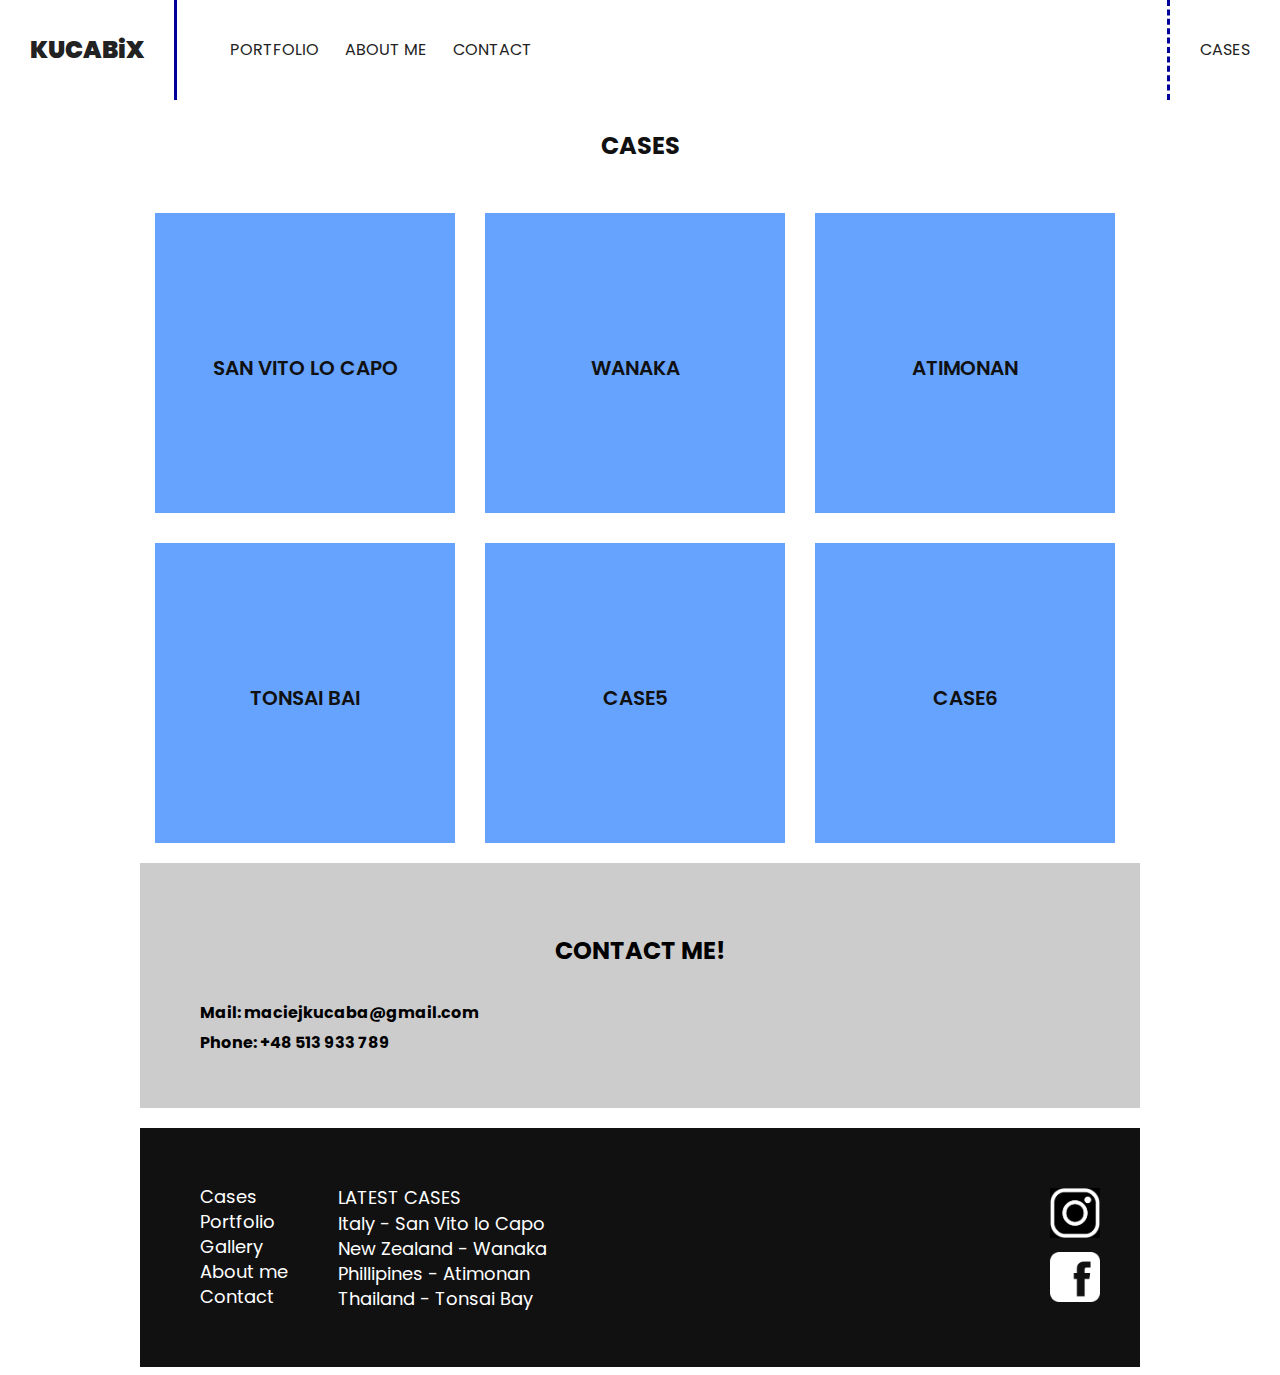
==== cases.html @ 6b705bc9 "simple rwd webpage" ====
<!DOCTYPE html>
<html lang="en" dir="ltr">

<head>
  <meta charset="utf-8">
  <meta name="viewport" content="width=device-width, initial-scale=1.0">
  <link href="https://fonts.googleapis.com/css?family=Poppins" rel="stylesheet">
  <link rel="stylesheet" type="text/css" href="resetstyle.css">
  <link rel="stylesheet" href="style.css">
  <title></title>
</head>

<body>
  <header>
    <a href="index.html" class="header-logo">KUCABiX</a>
    <nav>
      <ul>
        <li><a href="portfolio.html">Portfolio</a></li>
        <li><a href="about.html">About me</a></li>
        <li><a href="contact.html">Contact</a></li>
      </ul>
      <a href="cases.html" class="header-cases">Cases</a>
    </nav>
  </header>
  <main>
    <section class="cases-boxes">
      <div class="wrapper">
        <h2>Cases</h2>
        <a href="case1.html">
          <div>
            <p>San Vito lo Capo</p>
          </div>
        </a>
        <a href="case2.html">
          <div>
            <p>Wanaka</p>
          </div>
        </a>
        <a href="case3.html">
          <div>
            <p>Atimonan</p>
          </div>
        </a>
        <a href="case4.html">
          <div>
            <p>Tonsai Bai</p>
          </div>
        </a>
        <a href="case5.html">
          <div>
            <p>Case5</p>
          </div>
        </a>
        <a href="case6.html">
          <div>
            <p>Case6</p>
          </div>
        </a>
      </div>
    </section>
    <div class="wrapper">
      <section class="contact-box">

          <h2>CONTACT ME!</h2>
          <h1>Mail: maciejkucaba@gmail.com <br>
          Phone: +48 513 933 789 <br></h1>


      </section>
    </div>


  </main>
  <div class="wrapper">
    <footer>
      <ul class="footer-main">
        <li><a href="cases.html">Cases</a></li>
        <li><a href="#">Portfolio</a></li>
        <li><a href="galery.html">Gallery</a></li>
        <li><a href="#">About me</a></li>
        <li><a href="#">Contact</a></li>
      </ul>
      <ul class="footer-cases">
        <li>
          <p>Latest cases</p>
        </li>
        <li><a href="case1.html">Italy - San Vito lo Capo</a></li>
        <li><a href="#">New Zealand - Wanaka</a></li>
        <li><a href="#">Phillipines - Atimonan</a></li>
        <li><a href="#">Thailand - Tonsai Bay</a></li>
      </ul>
      <div class="footer-icons">
        <a href="https://www.instagram.com/maakoweczka/?hl=en" target="_blank">
          <img src="img/insta_logo.png" alt="insta icon">
        </a>
        <a href="https://facebook.com" target="_blank">
          <img src="img/fb_logo.png" alt="facebook logo">
        </a>
      </div>
    </footer>
  </div>
</body>

</html>
---- style.css ----
* {
  /*styling for all page elements*/
  text-decoration: none;
}

ul {
  list-style: none;
}

body {
  background-color: #fff;
}

main {
  padding-top: 100px;
}

header {
  position: fixed;
  top: 0;
  right: 0;
  left: 0;
  background-color: #fff;
  width: 100%;
  height: 100px;
}

header .header-logo {
  font-family: Poppins;
  font-size: 24px;
  font-weight: 900;
  color: #222;
  display: block;
  margin: 0 auto;
  text-align: center;
  padding: 20px 0;
}

header nav ul {
  margin: 0 auto;
  display: block;
  width: fit-content;
}

header nav ul li {
  display: inline-block;
  float: left;
  padding: 0 13px;
}

header nav ul li a {
  font-family: Poppins;
  font-size: 16px;
  color: #222;
  text-transform: uppercase;
}

header .header-cases {
  display: none;
}

/* Other design for the screen view*/
@media only screen and (min-width: 1000px) {
  header .header-logo {
    margin: 0;
    text-align: left;
    padding: 30px;
    line-height: 40px;
    border-right: 3px solid #009;
    float: left;
  }

  header nav ul {
    margin: 20px 0;
    float: left;
  }

  header nav ul li a {
    line-height: 60px;
  }

  header .header-cases {
    display: block;
    font-family: Poppins;
    font-size: 16px;
    color: #222;
    text-transform: uppercase;
    line-height: 40px;
    border-left: 3px dashed #009;
    float: right;
    padding: 30px;
  }
}

/* INDEX */
.index-banner {
  width: 100%;
  height: calc(100vh - 100px);
  background-image: url('img/flying_climber1.jpg');
  background-repeat: no-repeat;
  background-position: center;
  background-size: cover;
  display: table;
}

.banner-text {
  display: table-cell;
  vertical-align: middle;
}

.index-banner h2 {
  font-family: Poppins;
  font-size: 60px;
  color: #fff;
  line-height: 60px;
  text-align: center;
  text-shadow: 3px 3px 3px #222;
}

.index-banner h1 {
  font-family: Poppins;
  font-size: 28px;
  font-weight: 100;
  font-style: italic;
  color: #fff;
  text-align: center;
  text-shadow: 3px 3px 8px #222;
  line-height: 34px;
  margin-top: 8vh;
}

.index-boxes {
  overflow: hidden;
}

.index-boxes div {
  margin-top: 20px;
  height: 100px;
  background-color: #66a3ff;
}

.index-boxes div h3 {
  font-family: Poppins;
  font-size: 24px;
  text-transform: uppercase;
  color: #111;
  text-align: center;
  line-height: 100px;
}

@media only screen and (min-width: 1000px) {
  .wrapper {
    width: 1000px;
    margin: 0 auto;
  }

  .index-banner {
    width: 100%;
    height: 650px;
    background-image: url('img/flying_climber1.jpg');
    background-repeat: no-repeat;
    background-position: center;
    background-size: cover;
    display: table;
  }

  .index-boxes div {
    margin: 20px 10px 0;
    height: 230px;
    background-color: #66a3ff;
    float: left;
  }

  .box-square {
    width: calc(25% - 20px) !important;
  }

  .box-rect {
    width: calc(50% - 20px) !important;
  }

  .index-boxes div h3 {
    line-height: 180px;
  }
}

/* CASES */
.cases-boxes {
  overflow: hidden;
}

.cases-boxes h2 {
  font-family: Poppins;
  font-size: 24px;
  text-transform: uppercase;
  color: #111;
  text-align: center;
}

.cases-boxes .wrapper div {
  width: 100%;
  height: 100px;
  background-color: #66a3ff;
  margin-top: 20px;
}

.cases-boxes .wrapper p {
  font-family: Poppins;
  font-size: 20px;
  font-weight: 600;
  text-transform: uppercase;
  color: #111;
  text-align: center;
  line-height: 100px;
}

@media only screen and (min-width: 1000px) {
  .cases-boxes .wrapper div {
    float: left;
    width: 300px;
    height: 300px;
    margin: 30px 15px 0px;
    background-color: #66a3ff;
  }
  .cases-boxes .wrapper p {
    line-height: 270px;
  }
}

/* CONTACT ME BOX*/
.contact-box {
  width: calc(100% - 80px);
  background-color: #ccc;
  padding: 40px 40px;
  margin-top: 20px;
  overflow: hidden;
}

.contact-box h2 {
  font-family: Poppins;
  font-size: 24px;
  text-align: center;
  padding: 10px;
}

.contact-box h1 {
  font-family: Poppins;
  font-size: 16px;
  padding-left: 20px;
  line-height: 30px;
}

/* CASE */
.case-img h2 {
  font-family: Poppins;
  font-size: 24px;
  text-transform: uppercase;
  color: #111;
  text-align: center;
}

.case-img img {
  width: 100%;
  padding: 30px 0;
  display: block;
}

.case-img article h3 {
  font-family: Poppins;
  font-size: 24px;
  text-transform: uppercase;
  color: #111;
  padding-bottom: 20px;
}

.case-img article p {
  font-family: Poppins;
  font-size: 16px;
  line-height: 24px;
  color: #111;
  text-align: justify;
}
@media only screen and (min-width: 1000px) {
  .case-img article p {
    column-count: 3;
    column-gap: 30px;
  }
}
/* FOOTER */
footer {
  width: calc(100% - 80px);
  padding: 40px 40px;
  background-color: #111;
  margin-top: 20px;
  overflow: hidden;
}

footer ul {
  width: fit-content;
  float: left;
  padding-left: 20px;
}

footer ul li {
  display: block;
}

footer ul li a {
  font-family: Poppins;
  font-size: 18px;
  color: #fff;
  line-height: 25px;
}

.footer-cases li {
  display: none;
}

.footer-icons {
  width: 50px;
  float: right;
  margin-top: 20px;
}

.footer-icons img {
  width: 100%;
  margin-bottom: 10px;
}

@media only screen and (min-width: 1000px) {
  .footer-cases li {
    display: block;
  }

  footer ul li p {
    font-family: Poppins;
    font-size: 18px;
    color: #fff;
    margin: 0;
    text-transform: uppercase;
  }

  footer ul {
    width: fit-content;
    float: left;
    padding-left: 20px;
    padding-right: 30px;
  }
}

/* GALLERY */
 .gallery-links-h2 {
   font-family: Poppins;
   font-size: 24px;
   text-transform: uppercase;
   color: #111;
   text-align: center;
 }

.gallery-links {
  display: flex;
  flex-flow: row wrap;
  justify-content: center;
}

.gallery-img {
  flex-basis: 90%;
  margin: 20px;
}

.gallery-img img {
  width: 100%;
}

@media only screen and (min-width: 762px) {
  .gallery-img {
    flex-basis: 300px;
    margin: 20px;
  }
}
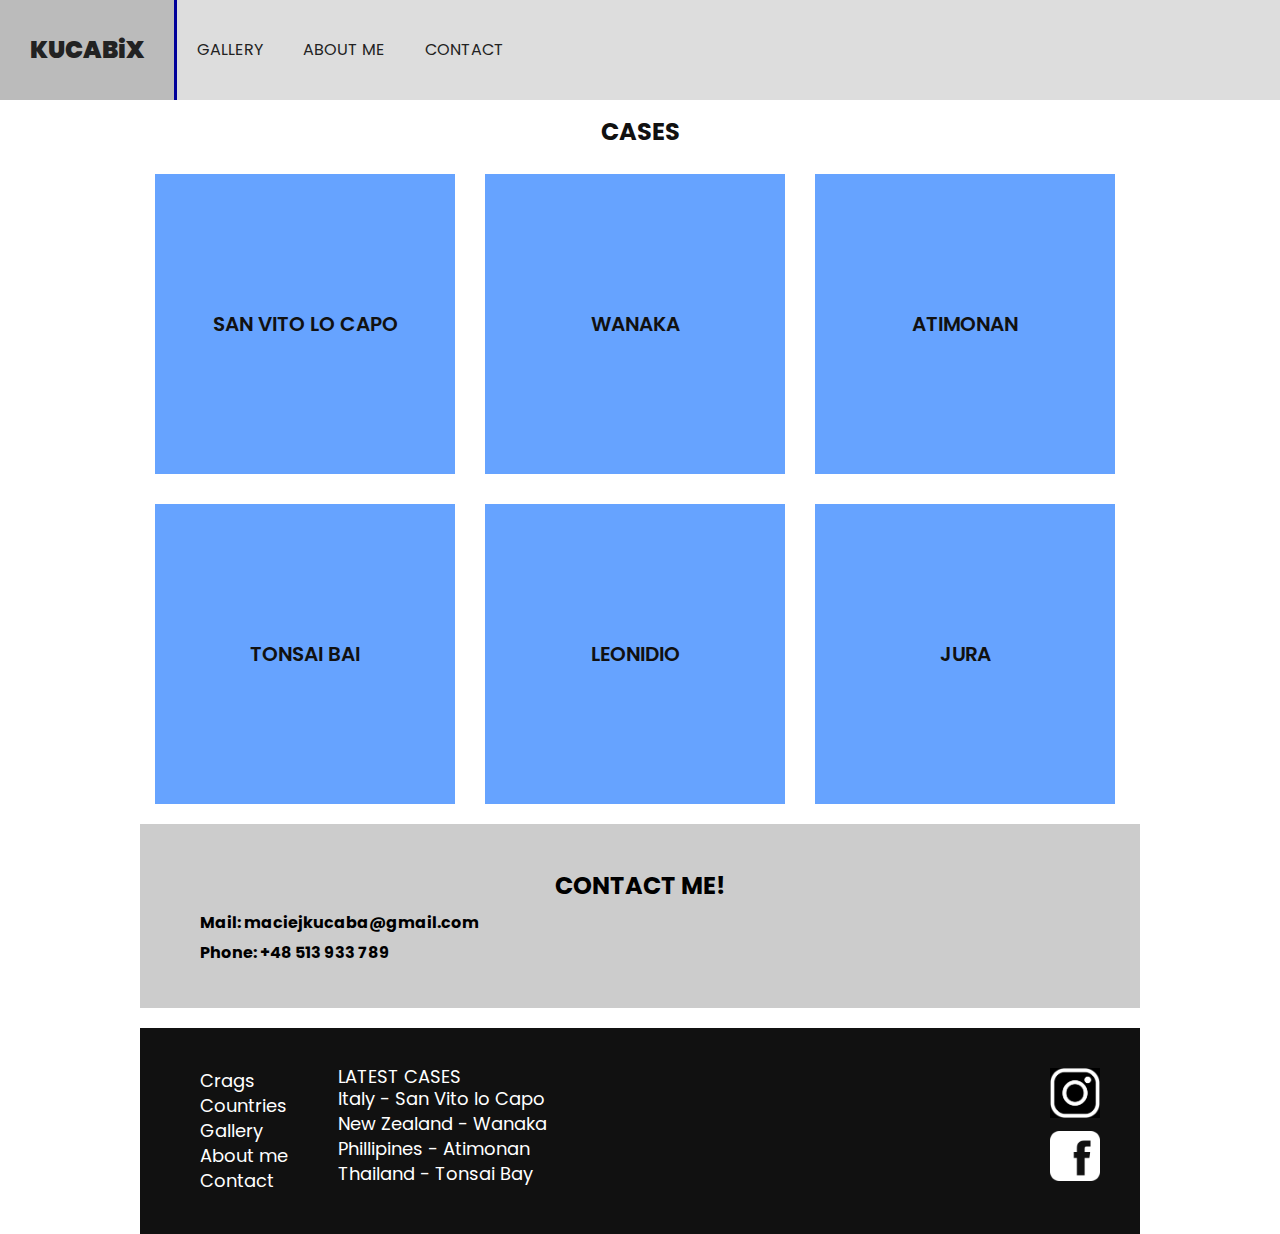
==== commit 10283060: "new elements" ====
--- a/cases.html
+++ b/cases.html
@@ -15,11 +15,10 @@
     <a href="index.html" class="header-logo">KUCABiX</a>
     <nav>
       <ul>
-        <li><a href="portfolio.html">Portfolio</a></li>
+        <li><a href="gallery.html">Gallery</a></li>
         <li><a href="about.html">About me</a></li>
         <li><a href="contact.html">Contact</a></li>
       </ul>
-      <a href="cases.html" class="header-cases">Cases</a>
     </nav>
   </header>
   <main>
@@ -48,12 +47,12 @@
         </a>
         <a href="case5.html">
           <div>
-            <p>Case5</p>
+            <p>Leonidio</p>
           </div>
         </a>
         <a href="case6.html">
           <div>
-            <p>Case6</p>
+            <p>Jura</p>
           </div>
         </a>
       </div>
@@ -74,11 +73,11 @@
   <div class="wrapper">
     <footer>
       <ul class="footer-main">
-        <li><a href="cases.html">Cases</a></li>
-        <li><a href="#">Portfolio</a></li>
+        <li><a href="cases.html">Crags</a></li>
+        <li><a href="countries.html">Countries</a></li>
         <li><a href="galery.html">Gallery</a></li>
-        <li><a href="#">About me</a></li>
-        <li><a href="#">Contact</a></li>
+        <li><a href="about.html">About me</a></li>
+        <li><a href="contact.html">Contact</a></li>
       </ul>
       <ul class="footer-cases">
         <li>
@@ -90,7 +89,7 @@
         <li><a href="#">Thailand - Tonsai Bay</a></li>
       </ul>
       <div class="footer-icons">
-        <a href="https://www.instagram.com/maakoweczka/?hl=en" target="_blank">
+        <a href="https://www.instagram.com" target="_blank">
           <img src="img/insta_logo.png" alt="insta icon">
         </a>
         <a href="https://facebook.com" target="_blank">
--- a/resetstyle.css
+++ b/resetstyle.css
@@ -0,0 +1,94 @@
+html, body, div, span, object, iframe,
+h1, h2, h3, h4, h5, h6, p, blockquote, pre,
+abbr, address, cite, code,
+del, dfn, em, img, ins, kbd, q, samp,
+small, strong, sub, sup, var,
+b, i,
+dl, dt, dd, ol, ul, li,
+fieldset, form, label, legend,
+table, caption, tbody, tfoot, thead, tr, th, td,
+article, aside, canvas, details, figcaption, figure,
+footer, header, hgroup, menu, nav, section, summary,
+time, mark, audio, video {
+    margin:0;
+    padding:0;
+    border:0;
+    outline:0;
+    font-size:100%;
+    vertical-align:baseline;
+    background:transparent;
+}
+
+body {
+    line-height:1;
+}
+
+article,aside,details,figcaption,figure,
+footer,header,hgroup,menu,nav,section {
+    display:block;
+}
+
+nav ul {
+    list-style:none;
+}
+
+blockquote, q {
+    quotes:none;
+}
+
+blockquote:before, blockquote:after,
+q:before, q:after {
+    content:'';
+    content:none;
+}
+
+a {
+    margin:0;
+    padding:0;
+    font-size:100%;
+    vertical-align:baseline;
+    background:transparent;
+}
+
+/* change colours to suit your needs */
+ins {
+    background-color:#ff9;
+    color:#000;
+    text-decoration:none;
+}
+
+/* change colours to suit your needs */
+mark {
+    background-color:#ff9;
+    color:#000;
+    font-style:italic;
+    font-weight:bold;
+}
+
+del {
+    text-decoration: line-through;
+}
+
+abbr[title], dfn[title] {
+    border-bottom:1px dotted;
+    cursor:help;
+}
+
+table {
+    border-collapse:collapse;
+    border-spacing:0;
+}
+
+/* change border colour to suit your needs */
+hr {
+    display:block;
+    height:1px;
+    border:0;
+    border-top:1px solid #cccccc;
+    margin:1em 0;
+    padding:0;
+}
+
+input, select {
+    vertical-align:middle;
+}
--- a/style.css
+++ b/style.css
@@ -15,12 +15,13 @@
   padding-top: 100px;
 }
 
+/* HEADER */
 header {
   position: fixed;
   top: 0;
   right: 0;
   left: 0;
-  background-color: #fff;
+  background-color: #ddd;
   width: 100%;
   height: 100px;
 }
@@ -36,6 +37,10 @@
   padding: 20px 0;
 }
 
+.header-logo:hover {
+  background-color: #bbb;
+}
+
 header nav ul {
   margin: 0 auto;
   display: block;
@@ -45,7 +50,7 @@
 header nav ul li {
   display: inline-block;
   float: left;
-  padding: 0 13px;
+  padding: 0 20px;
 }
 
 header nav ul li a {
@@ -57,6 +62,35 @@
 
 header .header-cases {
   display: none;
+}
+/* DROPDOWN CRAGS */
+
+header nav ul li ul {
+  visibility: hidden;
+  display: none;
+  position: absolute;
+  transition: all 0.5 ease;
+  margin-top: 0px;
+  background-color: #ddd;
+}
+
+header nav ul li:hover > ul {
+  visibility: visible;
+  display: block;
+}
+
+header nav ul li a:hover {
+  color: #009;
+  text-decoration: underline;
+}
+
+.dropdown li:hover {
+  background-color: #bbb;
+}
+
+ul li ul li {
+  clear:both;
+  width: 80%;
 }
 
 /* Other design for the screen view*/
@@ -90,6 +124,12 @@
     float: right;
     padding: 30px;
   }
+
+  header .header-cases:hover {
+    background-color: #bbb;
+    color: #009;
+    text-decoration: underline;
+  }
 }
 
 /* INDEX */
@@ -137,6 +177,10 @@
   margin-top: 20px;
   height: 100px;
   background-color: #66a3ff;
+}
+
+.index-boxes div:hover {
+  background-color: #5b92e5;
 }
 
 .index-boxes div h3 {
@@ -180,7 +224,7 @@
   }
 
   .index-boxes div h3 {
-    line-height: 180px;
+    line-height: 230px;
   }
 }
 
@@ -195,6 +239,7 @@
   text-transform: uppercase;
   color: #111;
   text-align: center;
+  margin-top: 20px;
 }
 
 .cases-boxes .wrapper div {
@@ -202,6 +247,10 @@
   height: 100px;
   background-color: #66a3ff;
   margin-top: 20px;
+}
+
+.cases-boxes .wrapper div:hover {
+  background-color: #5b92e5;
 }
 
 .cases-boxes .wrapper p {
@@ -222,8 +271,9 @@
     margin: 30px 15px 0px;
     background-color: #66a3ff;
   }
+
   .cases-boxes .wrapper p {
-    line-height: 270px;
+    line-height: 300px;
   }
 }
 
@@ -257,6 +307,7 @@
   text-transform: uppercase;
   color: #111;
   text-align: center;
+  padding: 20px;
 }
 
 .case-img img {
@@ -270,7 +321,7 @@
   font-size: 24px;
   text-transform: uppercase;
   color: #111;
-  padding-bottom: 20px;
+  padding: 20px;
 }
 
 .case-img article p {
@@ -280,12 +331,19 @@
   color: #111;
   text-align: justify;
 }
+
 @media only screen and (min-width: 1000px) {
   .case-img article p {
     column-count: 3;
     column-gap: 30px;
   }
-}
+  .case-img img {
+    height: 500px;
+    object-fit: cover;
+    object-position: 100% 0;
+  }
+}
+
 /* FOOTER */
 footer {
   width: calc(100% - 80px);
@@ -319,7 +377,6 @@
 .footer-icons {
   width: 50px;
   float: right;
-  margin-top: 20px;
 }
 
 .footer-icons img {
@@ -349,13 +406,14 @@
 }
 
 /* GALLERY */
- .gallery-links-h2 {
-   font-family: Poppins;
-   font-size: 24px;
-   text-transform: uppercase;
-   color: #111;
-   text-align: center;
- }
+.gallery-links-h2 {
+  font-family: Poppins;
+  font-size: 24px;
+  text-transform: uppercase;
+  color: #111;
+  text-align: center;
+  margin-top: 20px;
+}
 
 .gallery-links {
   display: flex;
@@ -372,9 +430,48 @@
   width: 100%;
 }
 
+
+
 @media only screen and (min-width: 762px) {
   .gallery-img {
     flex-basis: 300px;
     margin: 20px;
   }
-}
+  .gallery-img img {
+    opacity: 0.6;
+  }
+  .gallery-img img:hover {
+    opacity: 1;
+  }
+}
+ /* CONTACT */
+
+.contact-h2 {
+  font-family: Poppins;
+  font-size: 24px;
+  text-transform: uppercase;
+  color: #111;
+  text-align: center;
+  margin-top: 20px;
+}
+.contact-data {
+  display: flex;
+}
+.contact-data div {
+  flex:50%;
+  padding: 20px;
+}
+
+
+.contact-h2 h3 {
+  font-size: 18px;
+  padding: 10px;
+}
+
+.contact-h2 p {
+  font-family: Poppins;
+  font-size: 16px;
+  line-height: 24px;
+  color: #111;
+  text-align: justify;
+}
